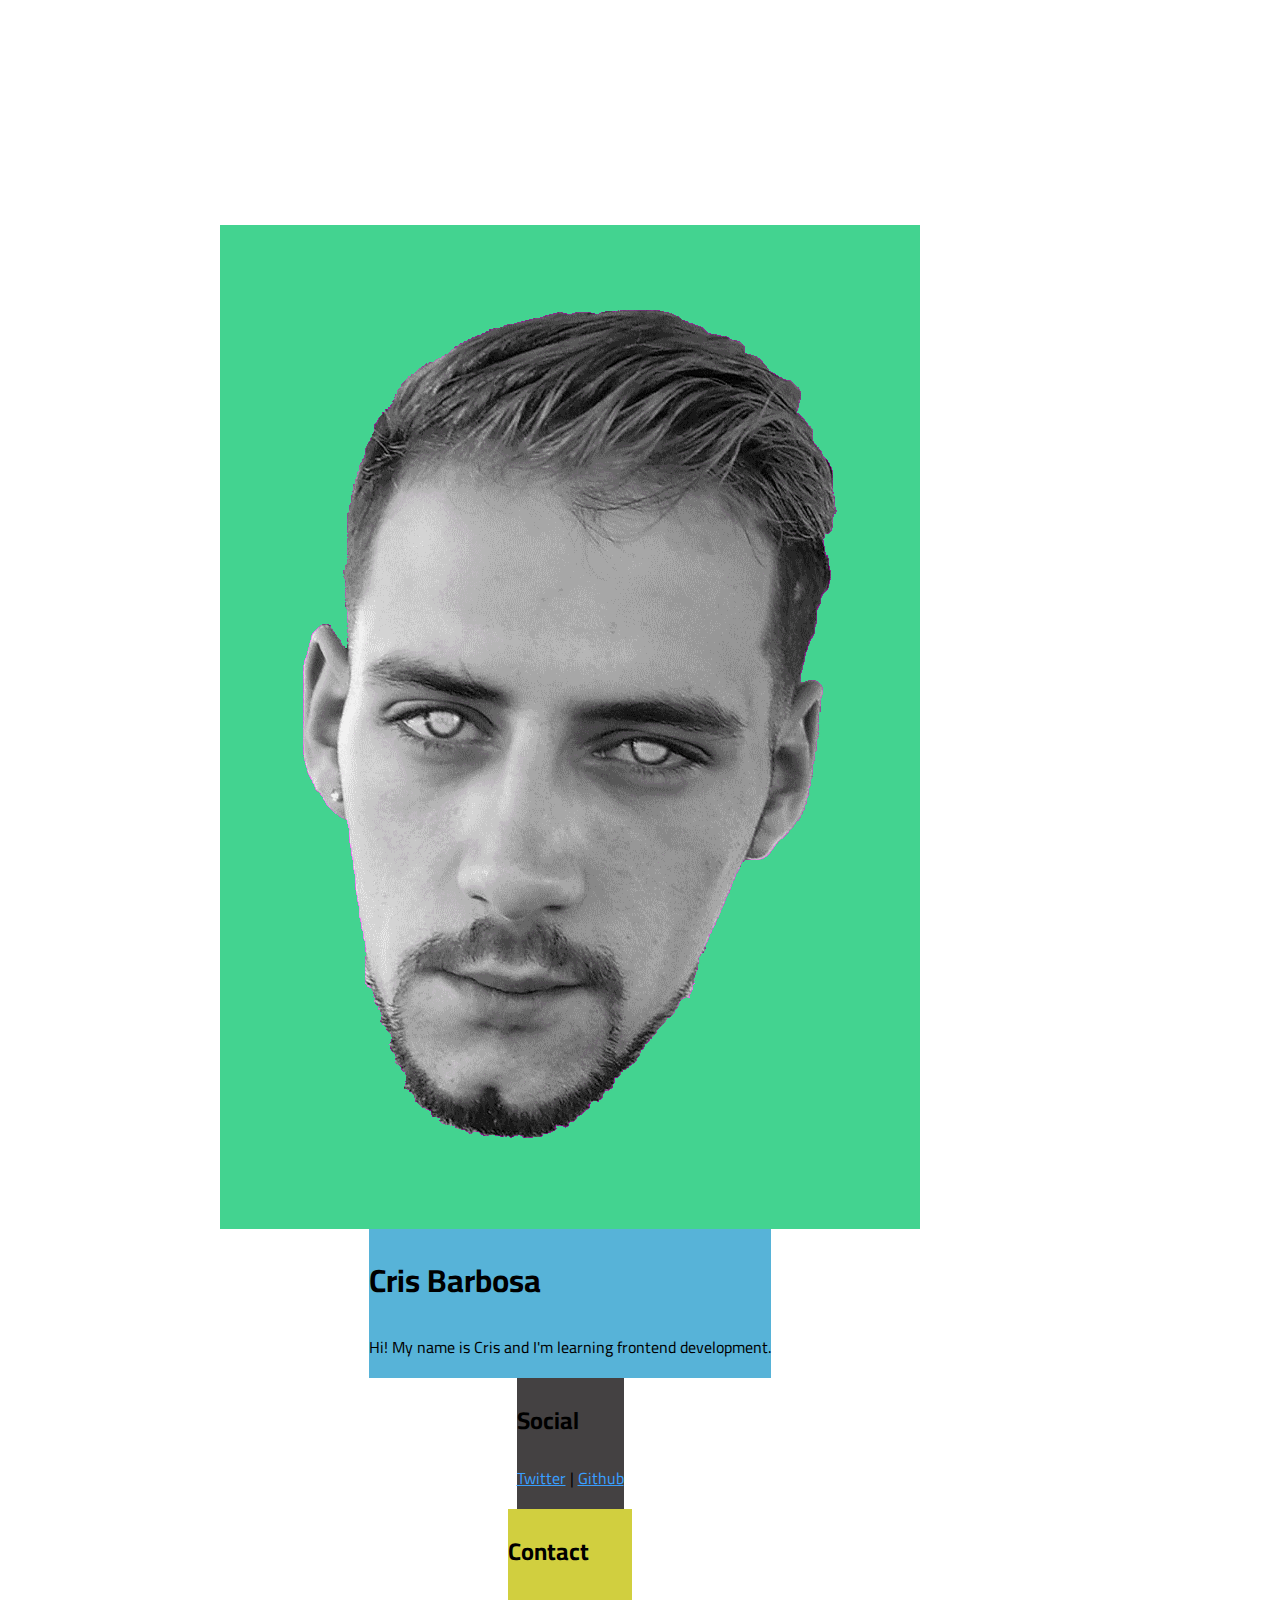
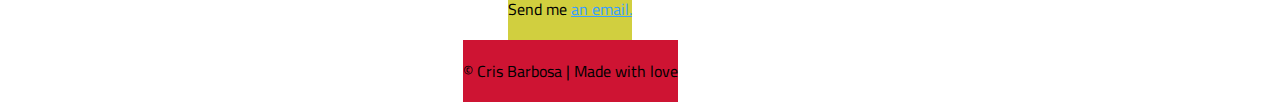
==== index.html @ d20b19e8 "flexbox" ====
<!--Cours OpenClassRooms / Page 3-->
<!DOCTYPE html>
<html>
  <head>
    <meta charset="utf-8" />
    <link rel="stylesheet" href="style.css"/>
    <title>Cris Barbosa</title>
    <link rel="icon" type="image/png" sizes="20x20" href="images/cris.png">
  </head>
  <body>
      <div class="container">


        <!--<div class="background">
          <img src="images/hexagon.gif">
        </div>-->


        <div class="photo">
          <img src="images/cris.png">
        </div>


        <div class="description">
          <h1>Cris Barbosa</h1>
          <p>
          Hi! My name is Cris and I'm learning frontend development.
          </p>
        </div>


        <div class="social">
          <h2>Social</h2>
          <p>
          <a href="https://twitter.com/CrisBrb_">Twitter</a>
            | 
          <a href="https://github.com/CrisBrb">Github</a>
          </p>
        </div>


        <div class="contact">
          <h2>Contact</h2>
          <p>
            Send me <a href="mailto:barbosacristiano124@gmail.com">an email.</a>
          </p>
        </div>


        <div class="copyright">
          <p>© Cris Barbosa | Made with love</p>
        </div>
      </div>
  </body>
</html>
---- style.css ----
@import url('https://fonts.googleapis.com/css2?family=Cairo:wght@200&family=Uchen&display=swap');

p, h1, h2
{
    font-family: 'Cairo', sans-serif;
    color: rgb(0, 0, 0);
}


img
{
    max-width: auto;
    height: auto;
}


a
{
    color: rgb(57, 159, 255
    );
}


.container
{
    background: pink;
    display: flex;
    width: 500px;
    height: 500px;
    position: absolute;
    top: 25%;
    left: 25%;
    flex-direction: column;
    align-items: center;
    
}


/*.element
{

}*/


/*.background
{

}*/


.photo
{
    background: rgb(67, 211, 144);
}


.description
{
    background: rgb(87, 179, 216);
}


.social
{
    background: rgb(68, 65, 66);
}


.contact
{
    background: rgb(209, 207, 63);
}


.copyright
{
    background: rgb(206, 20, 51);
}


/*p, h1, h2
{

}*/
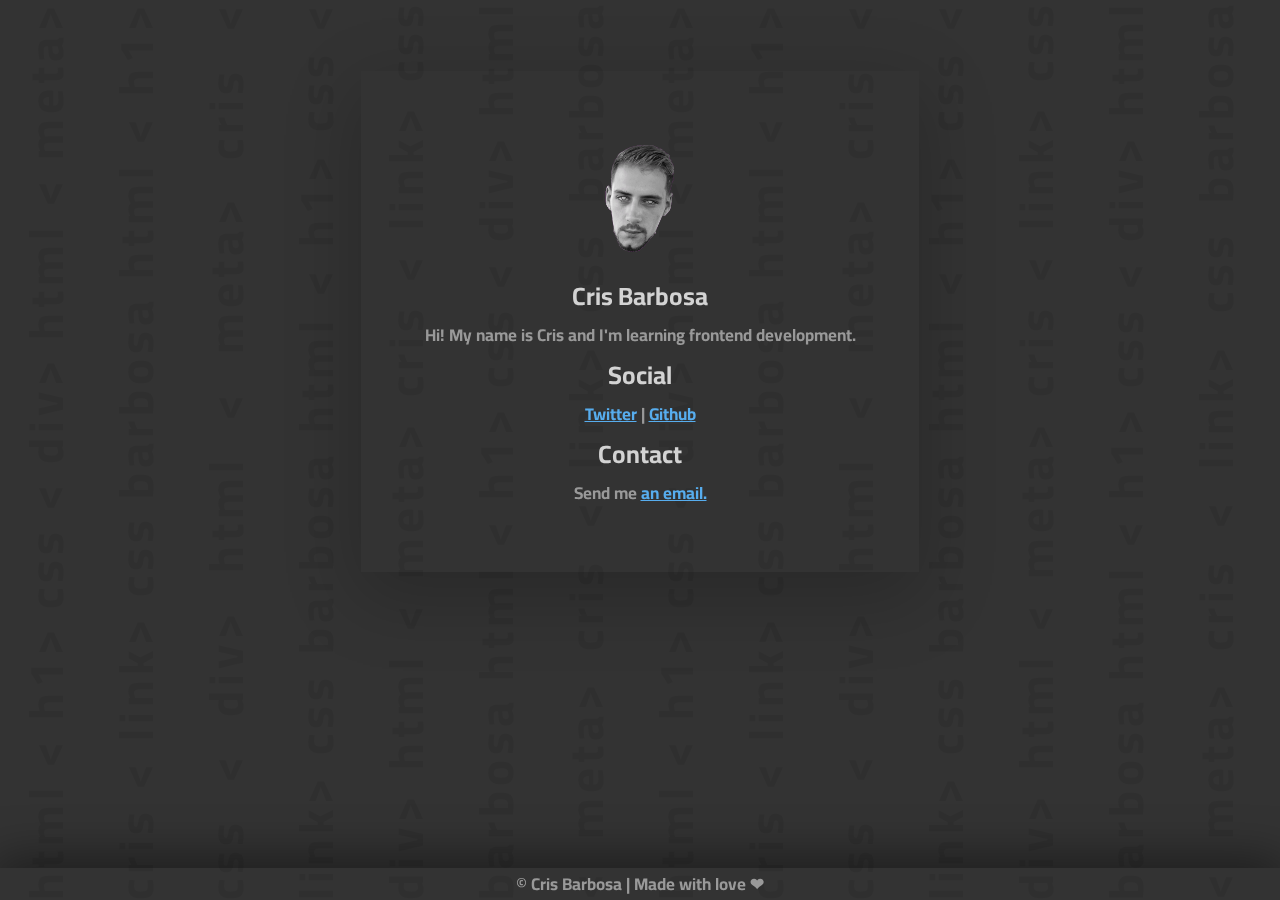
==== commit 3aa94b48: "v1" ====
--- a/index.html
+++ b/index.html
@@ -1,55 +1,48 @@
-<!--Cours OpenClassRooms / Page 3-->
 <!DOCTYPE html>
-<html>
-  <head>
-    <meta charset="utf-8" />
-    <link rel="stylesheet" href="style.css"/>
-    <title>Cris Barbosa</title>
-    <link rel="icon" type="image/png" sizes="20x20" href="images/cris.png">
-  </head>
-  <body>
-      <div class="container">
+<html lang="en">
+<head>
+  <meta charset="UTF-8">
+  <meta name="viewport" content="width=device-width, initial-scale=1.0">
+  <meta name="description" content="Portfolio de Cris Barbosa">
 
+  <link rel="stylesheet" href="style.css"/>
+  <link rel="icon" type="image/png" sizes="20x20" href="images/cris.png">
 
-        <!--<div class="background">
-          <img src="images/hexagon.gif">
-        </div>-->
+  <title>[dev] Cris Barbosa</title>
+</head>
+<body>
+  <!-- 🔽🔽🔽 Bewick je t'ai (un peu) copié-collé dans l'idée 😇 -->
+  <h1 class="backtext">html < h1> css < div> html < meta> cris < link> css barbosa html < h1> css < div> html < meta> cris < link> css barbosa html < h1> css < div> html < meta> cris < link> css barbosa html < h1> css < div> html < meta> cris < link> css barbosa html < h1> css < div> html < meta> cris < link> css barbosa html < h1> css < div> html < meta> cris < link> css barbosa html < h1> css < div> html < meta> cris < link> css barbosa html < h1> css < div> html < meta> cris < link> css barbosa html < h1> css < div> html < meta> cris < link> css barbosa html < h1> css < div> html < meta> cris < link> css barbosa html < h1> css < div> html < meta> cris < link> css barbosa html < h1> css < div> html < meta> cris < link> css barbosa html < h1> css < div> html < meta> cris < link> css barbosa html < h1> css < div> html < meta> cris < link> css barbosa html < h1> css < div> html < meta> cris < link> css barbosa html < h1> css < div> html < meta> cris < link> css barbosa </h1>
 
+  <div class="container">
 
-        <div class="photo">
-          <img src="images/cris.png">
-        </div>
+    <div class="box">
 
+      <div class="photo">
+        <img src="images/cris.png">
+      </div>
 
-        <div class="description">
-          <h1>Cris Barbosa</h1>
-          <p>
-          Hi! My name is Cris and I'm learning frontend development.
-          </p>
-        </div>
+      <div class="description">
+       <h1>Cris Barbosa</h1>
+       <p>Hi! My name is Cris and I'm learning frontend development.</p>
+      </div>
 
+      <div class="social">
+        <h2>Social</h2>
+        <p><a href="https://twitter.com/CrisBrb_">Twitter</a> | <a href="https://github.com/CrisBrb">Github</a></p>
+      </div>
 
-        <div class="social">
-          <h2>Social</h2>
-          <p>
-          <a href="https://twitter.com/CrisBrb_">Twitter</a>
-            | 
-          <a href="https://github.com/CrisBrb">Github</a>
-          </p>
-        </div>
+      <div class="contact">
+        <h2>Contact</h2>
+        <p>Send me <a href="mailto:barbosacristiano124@gmail.com">an email.</a></p>
 
+      </div>
+    </div>
+  </div>
 
-        <div class="contact">
-          <h2>Contact</h2>
-          <p>
-            Send me <a href="mailto:barbosacristiano124@gmail.com">an email.</a>
-          </p>
-        </div>
+  <footer class="copyright">
+    <p>© Cris Barbosa  |  Made with love ❤</p>
+  </footer>
 
-
-        <div class="copyright">
-          <p>© Cris Barbosa | Made with love</p>
-        </div>
-      </div>
-  </body>
+</body>
 </html>--- a/style.css
+++ b/style.css
@@ -1,84 +1,86 @@
 @import url('https://fonts.googleapis.com/css2?family=Cairo:wght@200&family=Uchen&display=swap');
+/* font-family: 'Cairo', sans-serif; */
 
-p, h1, h2
-{
+body {
+    background: #333;
     font-family: 'Cairo', sans-serif;
-    color: rgb(0, 0, 0);
 }
 
-
-img
-{
-    max-width: auto;
-    height: auto;
+/* 🔽🔽🔽 Bewick je t'ai copié-collé 😇 */
+.backtext { 
+    font-size: 3em;
+	position: fixed;
+	color: rgba(0, 0, 0, 0.08);
+	top: 0;
+	left: 0;
+	writing-mode: vertical-rl;
+	height: 100%;
+	transform: rotate(180deg);
+	text-align: justify;
+	user-select: none;
+	letter-spacing: 5px;
+	z-index: -1;
 }
 
-
-a
-{
-    color: rgb(57, 159, 255
-    );
-}
-
-
-.container
-{
-    background: pink;
+.container {
     display: flex;
-    width: 500px;
-    height: 500px;
-    position: absolute;
-    top: 25%;
-    left: 25%;
     flex-direction: column;
     align-items: center;
+    text-align: center;
+    justify-content: center;
+    width: 100%;
+    height: auto;
+    min-height: 100px;
+    padding: 0;
+    margin: 0;
     
 }
 
-
-/*.element
-{
-
-}*/
-
-
-/*.background
-{
-
-}*/
-
-
-.photo
-{
-    background: rgb(67, 211, 144);
+.box {
+    padding: 5%;
+    margin: 5%;
+    box-shadow: rgba(0, 0, 0, 0.20) 0px 22px 70px 4px;
 }
 
-
-.description
-{
-    background: rgb(87, 179, 216);
+img {
+    height: auto;
+    width: 90px;
+    padding: 0;
+    margin: 0;
 }
 
-
-.social
-{
-    background: rgb(68, 65, 66);
+h1, h2 {
+    font-size: 25px;
+    color: lightgrey;
+    width: 100%;
+    padding: 0;
+    margin: 0;
 }
 
-
-.contact
-{
-    background: rgb(209, 207, 63);
+p {
+    font-size: 17px;
+    font-weight: bold;
+    color: rgb(153, 153, 153);
+    width: 100%;
+    padding: 0;
+    margin: 0;
 }
 
-
-.copyright
-{
-    background: rgb(206, 20, 51);
+a {
+    font-size: 17px;
+    color: rgb(87, 173, 238);
+    width: 100%;
+    padding: 0;
+    margin: 0;
 }
 
-
-/*p, h1, h2
-{
-
-}*/+.copyright {
+    flex-direction: column;
+    text-align: center;
+    width: 100%;
+    bottom: 0;
+    left: 0;
+    position: fixed;
+    font-size: 15px;
+    box-shadow: rgba(0, 0, 0, 0.56) 0px 0px 50px 4px;
+}
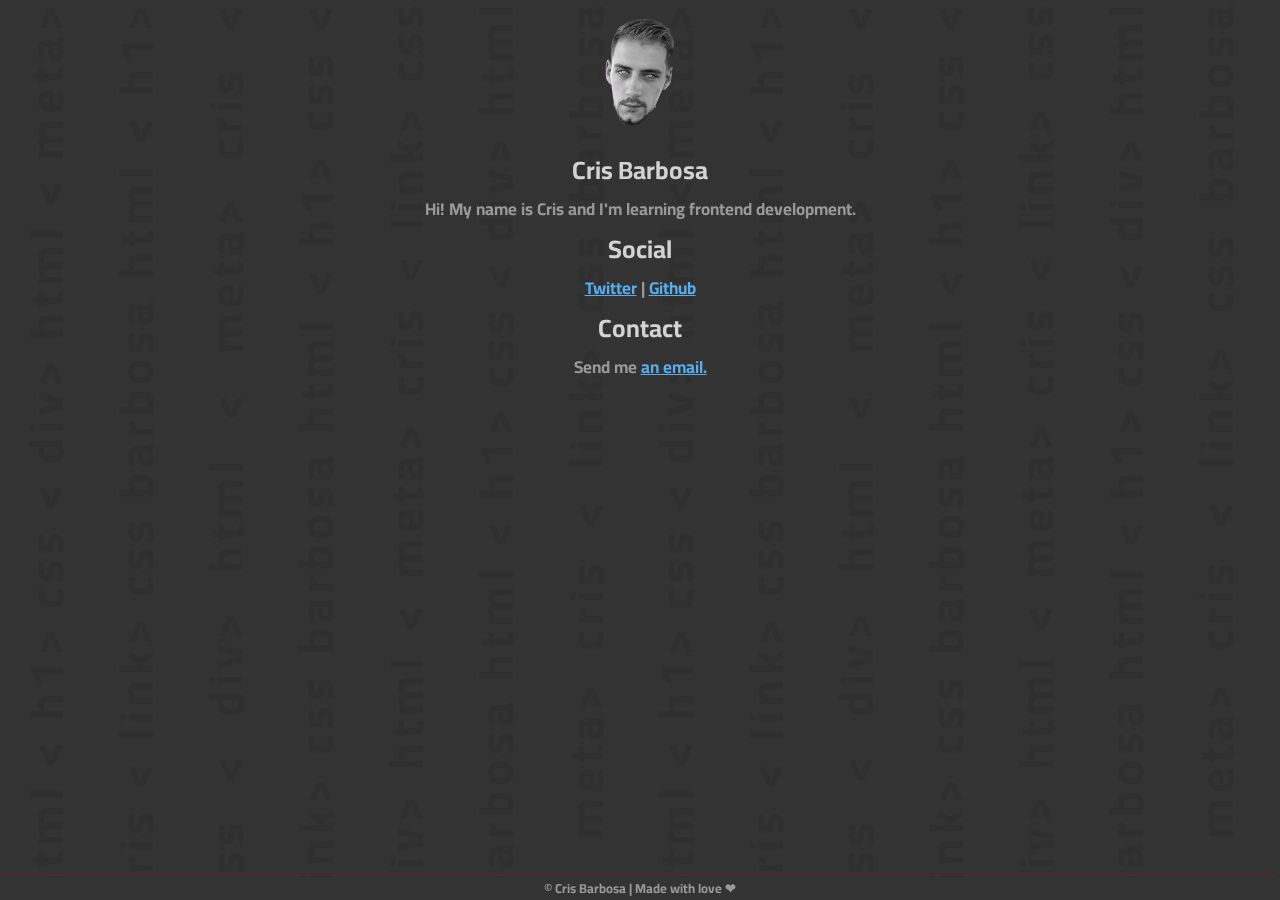
==== commit 6bc611c6: "v1" ====
--- a/index.html
+++ b/index.html
@@ -1,48 +1,48 @@
 <!DOCTYPE html>
 <html lang="en">
-<head>
-  <meta charset="UTF-8">
-  <meta name="viewport" content="width=device-width, initial-scale=1.0">
-  <meta name="description" content="Portfolio de Cris Barbosa">
+  <head>
+    <meta charset="UTF-8">
+    <meta name="viewport" content="width=device-width, initial-scale=1.0">
+    <meta name="description" content="Portfolio de Cris Barbosa">
 
-  <link rel="stylesheet" href="style.css"/>
-  <link rel="icon" type="image/png" sizes="20x20" href="images/cris.png">
+    <link rel="stylesheet" href="style.css"/>
+    <link rel="icon" type="image/png" sizes="20x20" href="images/cris.png">
 
-  <title>[dev] Cris Barbosa</title>
-</head>
-<body>
-  <!-- 🔽🔽🔽 Bewick je t'ai (un peu) copié-collé dans l'idée 😇 -->
-  <h1 class="backtext">html < h1> css < div> html < meta> cris < link> css barbosa html < h1> css < div> html < meta> cris < link> css barbosa html < h1> css < div> html < meta> cris < link> css barbosa html < h1> css < div> html < meta> cris < link> css barbosa html < h1> css < div> html < meta> cris < link> css barbosa html < h1> css < div> html < meta> cris < link> css barbosa html < h1> css < div> html < meta> cris < link> css barbosa html < h1> css < div> html < meta> cris < link> css barbosa html < h1> css < div> html < meta> cris < link> css barbosa html < h1> css < div> html < meta> cris < link> css barbosa html < h1> css < div> html < meta> cris < link> css barbosa html < h1> css < div> html < meta> cris < link> css barbosa html < h1> css < div> html < meta> cris < link> css barbosa html < h1> css < div> html < meta> cris < link> css barbosa html < h1> css < div> html < meta> cris < link> css barbosa html < h1> css < div> html < meta> cris < link> css barbosa </h1>
+    <title>[dev] Cris Barbosa</title>
+  </head>
+  <body>
 
-  <div class="container">
+      <!-- 🔽🔽🔽 Bewick je t'ai (un peu) copié-collé dans l'idée 😇 -->
+      <h1 class="backtext"> html < h1> css < div> html < meta> cris < link> css barbosa html < h1> css < div> html < meta> cris < link> css barbosa html < h1> css < div> html < meta> cris < link> css barbosa html < h1> css < div> html < meta> cris < link> css barbosa html < h1> css < div> html < meta> cris < link> css barbosa html < h1> css < div> html < meta> cris < link> css barbosa html < h1> css < div> html < meta> cris < link> css barbosa html < h1> css < div> html < meta> cris < link> css barbosa html < h1> css < div> html < meta> cris < link> css barbosa html < h1> css < div> html < meta> cris < link> css barbosa html < h1> css < div> html < meta> cris < link> css barbosa html < h1> css < div> html < meta> cris < link> css barbosa html < h1> css < div> html < meta> cris < link> css barbosa html < h1> css < div> html < meta> cris < link> css barbosa html < h1> css < div> html < meta> cris < link> css barbosa html < h1> css < div> html < meta> cris < link> css barbosa </h1>
 
-    <div class="box">
+     <div class="container">
+      <div class="box">
 
-      <div class="photo">
-        <img src="images/cris.png">
-      </div>
+        <div class="photo">
+            <img src="images/cris.png">
+        </div>
 
-      <div class="description">
-       <h1>Cris Barbosa</h1>
-       <p>Hi! My name is Cris and I'm learning frontend development.</p>
-      </div>
+        <div class="description">
+          <h1>Cris Barbosa</h1>
+          <p>Hi! My name is Cris and I'm learning frontend development.</p>
+        </div>
 
-      <div class="social">
-        <h2>Social</h2>
-        <p><a href="https://twitter.com/CrisBrb_">Twitter</a> | <a href="https://github.com/CrisBrb">Github</a></p>
-      </div>
+        <div class="social">
+          <h2>Social</h2>
+          <p><a href="https://twitter.com/CrisBrb_">Twitter</a> | <a href="https://github.com/CrisBrb">Github</a></p>
+        </div>
 
-      <div class="contact">
-        <h2>Contact</h2>
-        <p>Send me <a href="mailto:barbosacristiano124@gmail.com">an email.</a></p>
+        <div class="contact">
+          <h2>Contact</h2>
+          <p>Send me <a href="mailto:contact.crisbarbosa@gmail.com">an email.</a></p>
+        </div>
 
       </div>
     </div>
-  </div>
 
-  <footer class="copyright">
-    <p>© Cris Barbosa  |  Made with love ❤</p>
-  </footer>
+    <footer class="copyright">
+      <p>© Cris Barbosa  |  Made with love ❤</p>
+    </footer>
 
-</body>
+  </body>
 </html>--- a/style.css
+++ b/style.css
@@ -1,45 +1,50 @@
 @import url('https://fonts.googleapis.com/css2?family=Cairo:wght@200&family=Uchen&display=swap');
 /* font-family: 'Cairo', sans-serif; */
 
+@media screen and (orientation: landscape) {
+	.container {
+		width: 40%;
+	}
+}
+
+@media screen and (orientation: portrait) {
+	.container {
+		width: 70%;
+	}
+}
+
+html {
+    width: 100%;
+    height: auto;
+}
 body {
     background: #333;
     font-family: 'Cairo', sans-serif;
 }
 
-/* 🔽🔽🔽 Bewick je t'ai copié-collé 😇 */
-.backtext { 
-    font-size: 3em;
-	position: fixed;
-	color: rgba(0, 0, 0, 0.08);
-	top: 0;
-	left: 0;
-	writing-mode: vertical-rl;
-	height: 100%;
-	transform: rotate(180deg);
-	text-align: justify;
-	user-select: none;
-	letter-spacing: 5px;
-	z-index: -1;
-}
+
 
 .container {
     display: flex;
-    flex-direction: column;
+    flex-direction: row;
     align-items: center;
     text-align: center;
     justify-content: center;
     width: 100%;
     height: auto;
-    min-height: 100px;
-    padding: 0;
+    /* min-height: 799px; */
     margin: 0;
+	/* padding: 150px; */
     
 }
 
 .box {
-    padding: 5%;
-    margin: 5%;
-    box-shadow: rgba(0, 0, 0, 0.20) 0px 22px 70px 4px;
+    /* background-color: blue; */
+    width: 100%;
+    height: 100%;
+    margin: 0;
+	padding: 0;
+    /* box-shadow: rgba(0, 0, 0, 0.20) 0px 22px 70px 4px; */
 }
 
 img {
@@ -75,12 +80,37 @@
 }
 
 .copyright {
-    flex-direction: column;
     text-align: center;
     width: 100%;
     bottom: 0;
     left: 0;
+    right: 0;
     position: fixed;
-    font-size: 15px;
-    box-shadow: rgba(0, 0, 0, 0.56) 0px 0px 50px 4px;
+    /* box-shadow: rgba(0, 0, 0, 0.56) 0px 0px 50px 4px; */
+    box-shadow: rgba(255, 0, 0, 0.56) -2px -2px 2px -2px;
+    background-image:linear-gradient(rgba(255,255,255,0) 0,#333 5%);
+
+    
 }
+
+.copyright p{
+    font-size: 13px;
+}
+
+/* 🔽🔽🔽 Bewick je t'ai copié-collé 😇 */
+
+.backtext { 
+    font-size: 3em;
+	position: fixed;
+	color: rgba(0, 0, 0, 0.08);
+	top: 0;
+	left: 0;
+	writing-mode: vertical-rl;
+    width: 100%;
+	height: auto;
+	transform: rotate(180deg);
+	text-align: justify;
+	user-select: none;
+	letter-spacing: 5px;
+	z-index: -1;
+}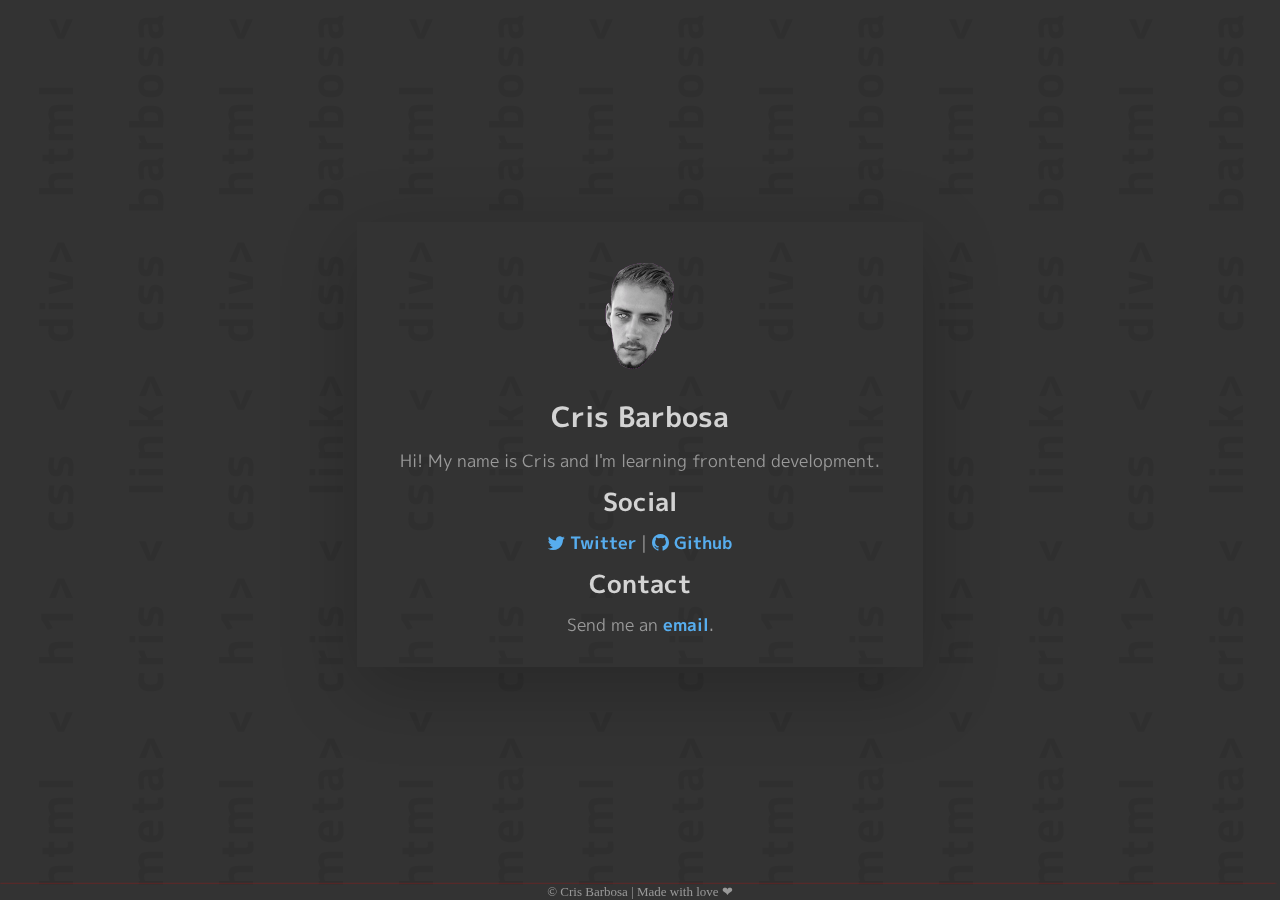
==== commit fb7437be: "v1" ====
--- a/index.html
+++ b/index.html
@@ -1,48 +1,40 @@
 <!DOCTYPE html>
 <html lang="en">
-  <head>
-    <meta charset="UTF-8">
-    <meta name="viewport" content="width=device-width, initial-scale=1.0">
-    <meta name="description" content="Portfolio de Cris Barbosa">
+<head>
+  <meta charset="UTF-8">
+  <meta name="viewport" content="width=device-width, initial-scale=1.0">
+  <meta name="description" content="Portfolio de Cris Barbosa">
 
-    <link rel="stylesheet" href="style.css"/>
-    <link rel="icon" type="image/png" sizes="20x20" href="images/cris.png">
+  <link rel="stylesheet" href="style.css"/>
+  <link rel="icon" type="image/png" sizes="20x20" href="images/cris.png">
 
-    <title>[dev] Cris Barbosa</title>
-  </head>
-  <body>
+  <title>[dev] Cris Barbosa</title>
+</head>
+<body>
 
-      <!-- 🔽🔽🔽 Bewick je t'ai (un peu) copié-collé dans l'idée 😇 -->
-      <h1 class="backtext"> html < h1> css < div> html < meta> cris < link> css barbosa html < h1> css < div> html < meta> cris < link> css barbosa html < h1> css < div> html < meta> cris < link> css barbosa html < h1> css < div> html < meta> cris < link> css barbosa html < h1> css < div> html < meta> cris < link> css barbosa html < h1> css < div> html < meta> cris < link> css barbosa html < h1> css < div> html < meta> cris < link> css barbosa html < h1> css < div> html < meta> cris < link> css barbosa html < h1> css < div> html < meta> cris < link> css barbosa html < h1> css < div> html < meta> cris < link> css barbosa html < h1> css < div> html < meta> cris < link> css barbosa html < h1> css < div> html < meta> cris < link> css barbosa html < h1> css < div> html < meta> cris < link> css barbosa html < h1> css < div> html < meta> cris < link> css barbosa html < h1> css < div> html < meta> cris < link> css barbosa html < h1> css < div> html < meta> cris < link> css barbosa </h1>
+  <!-- 🔽🔽🔽 Bewick je t'ai (un peu) copié-collé dans l'idée 😇 -->
+  <h1 class="backtext"> html < h1> css < div> html < meta> cris < link> css barbosa html < h1> css < div> html < meta> cris < link> css barbosa html < h1> css < div> html < meta> cris < link> css barbosa html < h1> css < div> html < meta> cris < link> css barbosa html < h1> css < div> html < meta> cris < link> css barbosa html < h1> css < div> html < meta> cris < link> css barbosa html < h1> css < div> html < meta> cris < link> css barbosa html < h1> css < div> html < meta> cris < link> css barbosa html < h1> css < div> html < meta> cris < link> css barbosa html < h1> css < div> html < meta> cris < link> css barbosa html < h1> css < div> html < meta> cris < link> css barbosa html < h1> css < div> html < meta> cris < link> css barbosa html < h1> css < div> html < meta> cris < link> css barbosa html < h1> css < div> html < meta> cris < link> css barbosa html < h1> css < div> html < meta> cris < link> css barbosa html < h1> css < div> html < meta> cris < link> css barbosa </h1>
 
-     <div class="container">
-      <div class="box">
 
-        <div class="photo">
-            <img src="images/cris.png">
-        </div>
+  <div class="container">
+    <div class="box">
 
-        <div class="description">
-          <h1>Cris Barbosa</h1>
-          <p>Hi! My name is Cris and I'm learning frontend development.</p>
-        </div>
-
-        <div class="social">
-          <h2>Social</h2>
-          <p><a href="https://twitter.com/CrisBrb_">Twitter</a> | <a href="https://github.com/CrisBrb">Github</a></p>
-        </div>
-
-        <div class="contact">
-          <h2>Contact</h2>
-          <p>Send me <a href="mailto:contact.crisbarbosa@gmail.com">an email.</a></p>
-        </div>
-
+      <div class="content">
+        <img src="images/cris.png">
+        <h1>Cris Barbosa</h1>
+        <p>Hi! My name is Cris and I'm learning frontend development.</p>
+        <h2>Social</h2>
+        <p><a href="https://twitter.com/CrisBrb_"><i class="bi-twitter"></i> Twitter</a> | <a href="https://github.com/CrisBrb"><i class="bi-github"></i> Github</a></p>
+        <h2>Contact</h2>
+        <p>Send me an <a href="mailto:contact.crisbarbosa@gmail.com">email</a>.</p>
       </div>
     </div>
+  </div>
 
-    <footer class="copyright">
-      <p>© Cris Barbosa  |  Made with love ❤</p>
-    </footer>
 
-  </body>
+   <footer class="copyright">
+    <p>© Cris Barbosa  |  Made with love ❤</p>
+  </footer>
+
+</body>
 </html>--- a/style.css
+++ b/style.css
@@ -1,104 +1,122 @@
-@import url('https://fonts.googleapis.com/css2?family=Cairo:wght@200&family=Uchen&display=swap');
+@import url('https://fonts.googleapis.com/css2?family=Cairo:wght@200&family=Uchen&display=swap'); /* Cairo */
+@import url('https://fonts.googleapis.com/css2?family=Source+Code+Pro&display=swap'); /* Source Code Pro */
+@import url('https://fonts.googleapis.com/css2?family=Source+Code+Pro&family=Zen+Tokyo+Zoo&display=swap'); /* Zen Tokyo Zoo */
+@import url("https://cdn.jsdelivr.net/npm/bootstrap-icons@1.5.0/font/bootstrap-icons.css"); /* Bootstrap Icons */
+@import url('https://fonts.googleapis.com/css2?family=M+PLUS+1p:wght@300&display=swap'); /* M PLUS 1p */
 /* font-family: 'Cairo', sans-serif; */
+/* font-family: 'Source Code Pro', monospace; */
+/* font-family: 'Zen Tokyo Zoo', cursive; */
+/* font-family: 'M PLUS 1p', sans-serif; */
 
 @media screen and (orientation: landscape) {
-	.container {
+	.box {
 		width: 40%;
 	}
 }
 
 @media screen and (orientation: portrait) {
-	.container {
+	.box {
 		width: 70%;
 	}
 }
 
-html {
-    width: 100%;
-    height: auto;
-}
 body {
     background: #333;
-    font-family: 'Cairo', sans-serif;
 }
 
+.container {
+    font-family: 'M PLUS 1p', sans-serif;
 
-
-.container {
+    width: auto;
+    height: 97vh;
     display: flex;
-    flex-direction: row;
     align-items: center;
-    text-align: center;
     justify-content: center;
-    width: 100%;
-    height: auto;
-    /* min-height: 799px; */
-    margin: 0;
-	/* padding: 150px; */
-    
 }
 
 .box {
     /* background-color: blue; */
-    width: 100%;
-    height: 100%;
-    margin: 0;
-	padding: 0;
-    /* box-shadow: rgba(0, 0, 0, 0.20) 0px 22px 70px 4px; */
+    display: flex;
+    flex-direction: column;
+    align-items: center;
+    justify-content: center;
+    text-align: center;
+    box-shadow: rgba(0, 0, 0, 0.20) 0px 22px 70px 4px;
+    margin: auto;
+	padding: 30px;
+    
 }
 
 img {
+    width: 90px;
     height: auto;
-    width: 90px;
     padding: 0;
     margin: 0;
 }
 
-h1, h2 {
+h1 {
+    width: auto;
+    height: auto;
+    padding: 0;
+    margin: 10px;
+    font-family: 'M PLUS 1p', sans-serif;
+    font-size: 28px;
+    color: lightgrey;
+}
+
+h2 {
+    width: auto;
+    height: auto;
+    padding: 0;
+    margin: 10px;
+    font-weight: bold;
     font-size: 25px;
     color: lightgrey;
-    width: 100%;
-    padding: 0;
-    margin: 0;
 }
 
 p {
-    font-size: 17px;
-    font-weight: bold;
-    color: rgb(153, 153, 153);
-    width: 100%;
+    width: auto;
+    height: auto;
     padding: 0;
     margin: 0;
+    font-size: 17px;
+    color: rgb(153, 153, 153);
 }
 
 a {
+    width: auto;
+    height: auto;
+    padding: 0;
+    margin: 0;
+    font-weight: bold;
     font-size: 17px;
     color: rgb(87, 173, 238);
-    width: 100%;
-    padding: 0;
-    margin: 0;
 }
 
+a:link 
+{ 
+ text-decoration:none; 
+} 
+
 .copyright {
-    text-align: center;
     width: 100%;
+    height: auto;
     bottom: 0;
     left: 0;
     right: 0;
+    text-align: center;
     position: fixed;
     /* box-shadow: rgba(0, 0, 0, 0.56) 0px 0px 50px 4px; */
     box-shadow: rgba(255, 0, 0, 0.56) -2px -2px 2px -2px;
     background-image:linear-gradient(rgba(255,255,255,0) 0,#333 5%);
-
-    
 }
 
 .copyright p{
     font-size: 13px;
 }
 
+
 /* 🔽🔽🔽 Bewick je t'ai copié-collé 😇 */
-
 .backtext { 
     font-size: 3em;
 	position: fixed;
@@ -113,4 +131,5 @@
 	user-select: none;
 	letter-spacing: 5px;
 	z-index: -1;
+    font-family: 'Cairo', sans-serif;
 }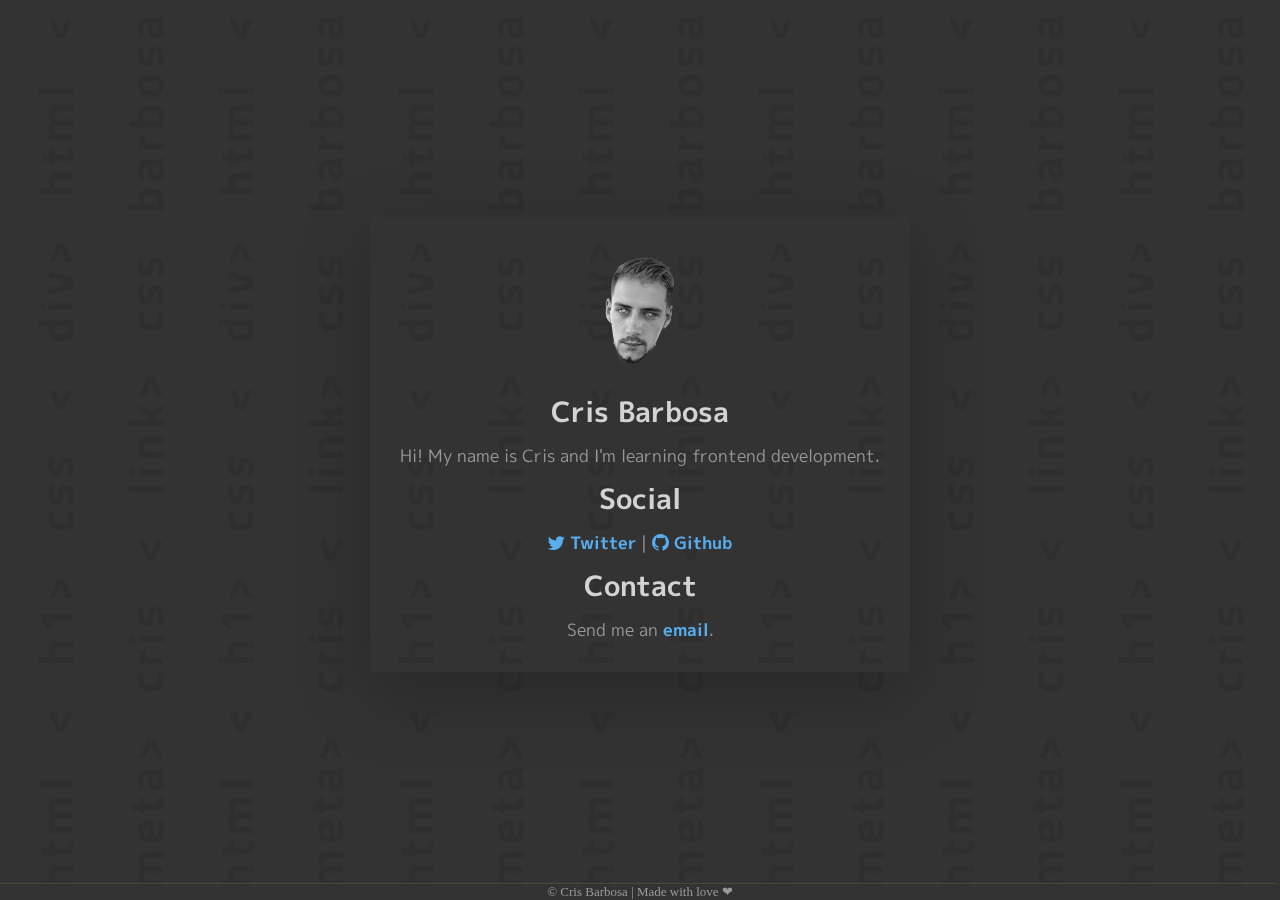
==== commit c449b989: "v1" ====
--- a/index.html
+++ b/index.html
@@ -8,7 +8,7 @@
   <link rel="stylesheet" href="style.css"/>
   <link rel="icon" type="image/png" sizes="20x20" href="images/cris.png">
 
-  <title>[dev] Cris Barbosa</title>
+  <title>Cris Barbosa - Portfolio</title>
 </head>
 <body>
 
@@ -17,15 +17,17 @@
 
 
   <div class="container">
+    
     <div class="box">
-
+      
       <div class="content">
-        <img src="images/cris.png">
-        <h1>Cris Barbosa</h1>
+        
+        <img class="photo" src="images/cris.png">
+        <h1 class="name">Cris Barbosa</h1>
         <p>Hi! My name is Cris and I'm learning frontend development.</p>
-        <h2>Social</h2>
+        <h2 class="social">Social</h2>
         <p><a href="https://twitter.com/CrisBrb_"><i class="bi-twitter"></i> Twitter</a> | <a href="https://github.com/CrisBrb"><i class="bi-github"></i> Github</a></p>
-        <h2>Contact</h2>
+        <h2 class="contact">Contact</h2>
         <p>Send me an <a href="mailto:contact.crisbarbosa@gmail.com">email</a>.</p>
       </div>
     </div>
--- a/style.css
+++ b/style.css
@@ -26,7 +26,6 @@
 
 .container {
     font-family: 'M PLUS 1p', sans-serif;
-
     width: auto;
     height: 97vh;
     display: flex;
@@ -44,6 +43,8 @@
     box-shadow: rgba(0, 0, 0, 0.20) 0px 22px 70px 4px;
     margin: auto;
 	padding: 30px;
+    width: auto;
+    height: auto;
     
 }
 
@@ -52,7 +53,17 @@
     height: auto;
     padding: 0;
     margin: 0;
+    transition: width 1.25s, height 1.25s, background-color 1.25s, transform 1.25s;
 }
+
+img:hover{
+    width: 100px;
+    height: auto;
+    padding: 0;
+    margin: 0;
+    transform: rotate(360deg);
+}
+
 
 h1 {
     width: auto;
@@ -61,7 +72,20 @@
     margin: 10px;
     font-family: 'M PLUS 1p', sans-serif;
     font-size: 28px;
-    color: lightgrey;
+    color: rgb(211, 211, 211);
+}
+
+.name,
+.social,
+.contact {
+    width: auto;
+    height: auto;
+    padding: 0;
+    margin: 10px;
+    font-family: 'M PLUS 1p', sans-serif;
+    font-size: 28px;
+    color: rgb(211, 211, 211);
+    transition: all 0.25s ease-out;
 }
 
 h2 {
@@ -72,6 +96,7 @@
     font-weight: bold;
     font-size: 25px;
     color: lightgrey;
+    transition: all 0.25s ease-out;
 }
 
 p {
@@ -81,6 +106,7 @@
     margin: 0;
     font-size: 17px;
     color: rgb(153, 153, 153);
+    transition: all 0.25s ease-out;
 }
 
 a {
@@ -91,11 +117,16 @@
     font-weight: bold;
     font-size: 17px;
     color: rgb(87, 173, 238);
+    transition: all 0.45s ease-out;
 }
 
-a:link 
-{ 
- text-decoration:none; 
+a:hover {
+    letter-spacing: 5px;
+    color: rgb(154, 205, 50);
+}
+
+a:link { 
+    text-decoration:none; 
 } 
 
 .copyright {
@@ -107,7 +138,8 @@
     text-align: center;
     position: fixed;
     /* box-shadow: rgba(0, 0, 0, 0.56) 0px 0px 50px 4px; */
-    box-shadow: rgba(255, 0, 0, 0.56) -2px -2px 2px -2px;
+    /* box-shadow: rgba(255, 0, 0, 0.56) -2px -2px 2px -2px; */
+    box-shadow: rgba(154, 205, 50, 0.56) -2px -2px 2px -2px;
     background-image:linear-gradient(rgba(255,255,255,0) 0,#333 5%);
 }
 
@@ -132,4 +164,24 @@
 	letter-spacing: 5px;
 	z-index: -1;
     font-family: 'Cairo', sans-serif;
+}
+
+.name:hover {
+    letter-spacing: 1px;
+    color: rgb(205, 50, 50);
+}
+
+.social:hover {
+    letter-spacing: 1px;
+    color: rgb(235, 248, 59);
+}
+
+.contact:hover {
+    letter-spacing: 1px;
+    color: rgb(216, 84, 7);
+}
+
+p:hover {
+    letter-spacing: 0.5px;
+    color: rgb(205, 50, 115);
 }